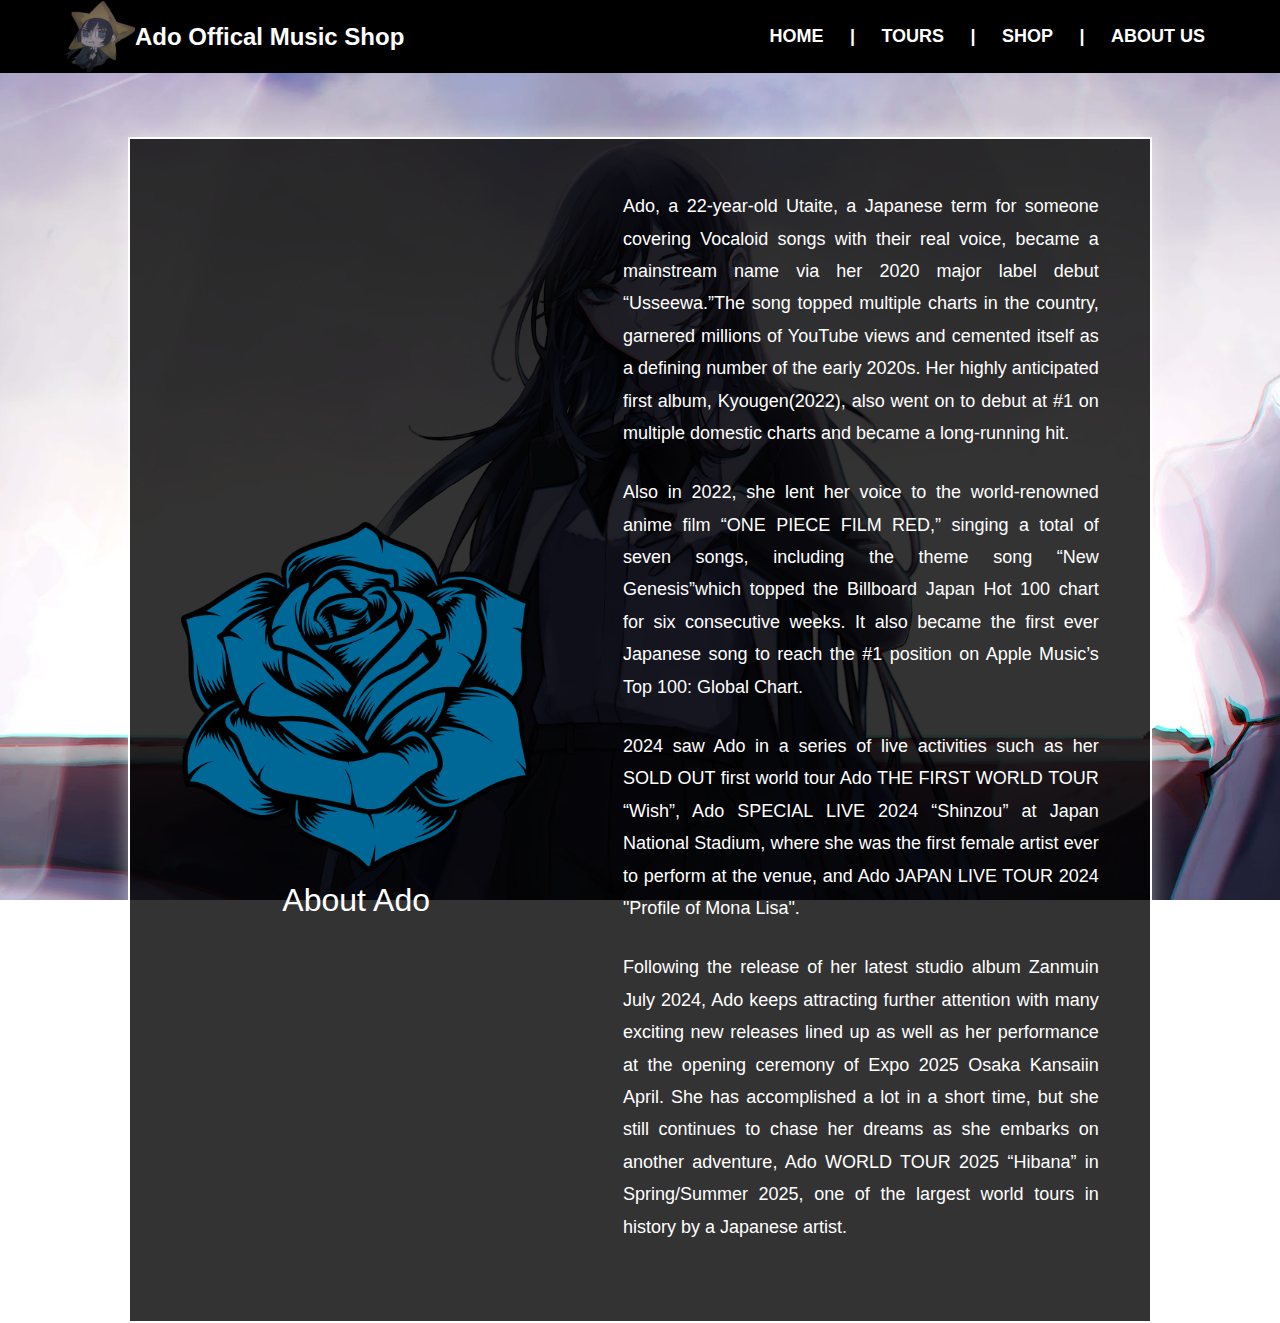
==== About.html @ fec43dc4 "Finished" ====
<!DOCTYPE html>

<html>
    <head>
        <meta charset="utf-8">
        <meta http-equiv="X-UA-Compatible" content="IE=edge">
        <title></title>
        <meta name="description" content="">
        <meta name="viewport" content="width=device-width, initial-scale=1">
        <title>Ado Offical Website Shop</title>
        <link rel="stylesheet" href="HUHH.css">
    </head>
    <body id="body_AboutUs" class="">

        <div class="header_background">
            <a href="Index.html"><h1><img src="./Videos&Images/Logo.png" width="71" height="71">Ado Offical Music Shop</h1></a>
            <nav class="nav">
                <ul>
                    <li class="nav-bar" ><a href="Index.html">Home</a></li>
                    <li class="nav-bar">|</li>
                    <li class="nav-bar"><a href="WorldTour.html">Tours</a></li>
                    <li class="nav-bar">|</li>
                    <li class="nav-bar"><a href="Shop.html">Shop</a></li>
                    <li class="nav-bar">|</li>
                    <li class="nav-bar"><a href="About.html">About Us</a></li>
                </ul>
        </div>

        <div id="about">
            <div id="about_img_title">
                <img src="./Videos&Images/rose.png" width="350" height="350">
                <p>About Ado</p>
            </div>
            <div id="description">
                <p>Ado, a 22-year-old Utaite, a Japanese term for someone covering Vocaloid songs with their real voice, became a mainstream name via her 2020 major label debut “Usseewa.”The song topped multiple charts in the country, garnered millions of YouTube views and cemented itself as a defining number of the early 2020s. Her highly anticipated first album, Kyougen(2022), also went on to debut at #1 on multiple domestic charts and became a long-running hit.</p>

                <p>Also in 2022, she lent her voice to the world-renowned anime film “ONE PIECE FILM RED,” singing a total of seven songs, including the theme song “New Genesis”which topped the Billboard Japan Hot 100 chart for six consecutive weeks. It also became the first ever Japanese song to reach the #1 position on Apple Music’s Top 100: Global Chart.</p>
                
                <p>2024 saw Ado in a series of live activities such as her SOLD OUT first world tour Ado THE FIRST WORLD TOUR “Wish”, Ado SPECIAL LIVE 2024 “Shinzou” at Japan National Stadium, where she was the first female artist ever to perform at the venue, and Ado JAPAN LIVE TOUR 2024 "Profile of Mona Lisa".</p>
                
                <p>Following the release of her latest studio album Zanmuin July 2024, Ado keeps attracting further attention with many exciting new releases lined up as well as her performance at the opening ceremony of Expo 2025 Osaka Kansaiin April. She has accomplished a lot in a short time, but she still continues to chase her dreams as she embarks on another adventure, Ado WORLD TOUR 2025 “Hibana” in Spring/Summer 2025, one of the largest world tours in history by a Japanese artist.</p>
            </div>
        </div>
    </body>
---- HUHH.css ----
.body_Home{
    background-image: url('./Videos&Images/Home_background.webp');
    background-size: cover;
    background-repeat: no-repeat;
    background-attachment: fixed;
    background-position: center;
}



*{
    margin: 0;
    padding: 0;
    font-family: sans-serif;
    box-sizing: border-box;
    text-decoration: none;
}

h1 {
    display: flex;
    font-size: 24px;
    font-weight: bold;
    color: white;
    align-items: center;
    text-decoration: none;
}

.header_background{
    padding: 1px 5%;
    display: flex;
    justify-content: space-between;
    align-items: center;
    top: 0;
    position: sticky;
    z-index: 1000;
    background-color: black;
    margin-bottom: 5%;
    text-decoration: none;
}

.nav{
    display: flex;
    justify-content: right;
}

.nav-bar{
    display: inline-block;
    justify-content: right;
    padding: 5px;
    padding-inline: 10px;
    margin: 1px;
    font-size: large;
    font-weight: bolder;
    color: white;
    text-transform: uppercase;
}

.nav-bar a{
    font-size: large;
    font-weight: bolder;
    color: white;
    text-decoration: none;
}
.nav-bar :hover{
    color: #56caff;
}


/* Home CSS */
.video{
    text-align: center;
}

.video video{
    display: block; /* Ensures no extra inline spacing */
    width: 100%; /* Fits the video's width dynamically */
    max-width: 1280px; /* Matches the video's dimensions */
    height: auto; /* Maintains the aspect ratio */
    border: 10px solid #17152a; /* Defines the border */
    box-sizing: border-box; /* Includes the border in the total size */
    margin: 0 auto; /* Centers the video container */
}

.container{
    display: flex;
    margin-top: 10%;
    flex-direction: row;
    justify-content: center;
}
h2{
    text-align: center;
    padding-top:5%;
    padding-bottom: 5%;
    font-weight: bolder;
}

.whats-new{
    border-top-style: solid;
    border-top-color: #6c5cff;
    color: white;
    justify-content: flex-start;
    background-color: rgb(0, 0, 0);
    margin-inline: 3%;
    padding-inline: 3%;
    width: 25%;
}

.New-Releases{
    border-top-style: solid;
    border-top-color: #6c5cff;
    background-color: #17152a;
    color: white;
    padding-inline: 5%; 
}

.news_topic{
    font-family: 'Times New Roman', Times, serif;
    font-size:x-large;
    padding-top: 5%;
    padding-bottom: 5%;
}

.news_date{
    font-weight: bold;
    font-size:x-large;
    padding-top: 5%;
    padding-bottom: 5%;
    border-top-style: solid;
    border-top-color: #6c5cff;
}

.top_music{
    flex-direction: row;
    display: flex;
    justify-content: space-between;
    justify-content: center;
    border-top-style: solid;
    border-top-color: #6c5cff;
    padding-top: 5%;
    padding-bottom: 5%;
}

.music_title{
    font-size: x-large;
    text-align: center;
}

.top_music_videos{
    margin-left: 5%;
}

footer{
    display: flex;
    padding-top: 2%;
    margin-top: 5%;
    background-color: rgb(0, 0, 0);
    padding-left: 10%;
    justify-content: center;
}

.footer_img{
    display: flex;
    padding-left: 10%;
}

.social_media {
    display: flex;
    flex-direction: column; /* Arrange each social media link in a column */
    align-items: flex-start;
    background-color: black;
    padding: 2%;
    margin: 0 auto;
    width: 30%; /* Adjust width as needed */
}

.social_media_links {
    display: flex; /* Arrange image and text in a row */
    align-items: center; /* Vertically align image and text */
    margin-bottom: 15px; /* Space between each social media link */
    gap: 10px; /* Space between the image and the text */
    padding-bottom: 20px;
}

.social_media_links img {
    padding-right: 5px;
    width: 55px;
    height: 50px;
}

.social_media_links a {
    display: flex;
    color: white;
    font-size: 1rem;
    font-weight: bold;
    font-family: 'Times New Roman', Times, serif;
    margin: 0;
    align-items: center;
    line-height: 1.2;
}

/* Shop CSS */
#body_Shop{
    background-image: url(./Videos&Images/Store_background.png);
    background-size: cover;
    background-repeat: no-repeat;
    background-attachment: fixed;
    background-position: center;
}

.Shopping_cart{
    display: flex;
    background-color: transparent;
    border: none;
    align-items: center;
}

.container-fluid{
    overflow: hidden; /* Keeps blur inside the container */
    backdrop-filter: blur(10px); /* Applies blur to the background */
    background-color: rgba(120, 120, 120, 0.3);
    padding-top: 5%;
}

.row{
    display: flex;
    margin-bottom: 10%;
    flex-direction: row;
    justify-content: center;
    justify-content: space-evenly;
}

.item{
    display: flex;
    justify-content: center;
}

#product-cards {
    margin-top: 30%;
    padding: 5% 10%;
}

.row-cols-md-4 {
    /* Change to 3 columns instead of 4 */
    grid-template-columns: repeat(3, 1fr);
}

.card {
    /* Add some styling to make cards look neat */
    border: 1px solid #e0e0e0;
    border-radius: 10px;
    box-shadow: 0 4px 6px rgba(0, 0, 0, 0.1);
    transition: transform 0.3s ease;

}

.card:hover {
    transform: scale(1.05);
    box-shadow: 5px 0 50px #008cff;
    text-wrap:wrap;
}


.card-img-top {
    height: 300px;
    object-fit: cover;
    border-top-left-radius: 10px;
    border-top-right-radius: 10px;
}

.card-body {
    display: flex;
    flex-direction: column;
    padding: 10px;
}

.shop-item-title {
    display: flex;
    justify-content: center;
    max-width: 75ch;
    font-weight: bold;
    margin-bottom: 10px;
    text-align: center;
    color: white;
    text-wrap:wrap;
    word-break: break-word;
    overflow-wrap: break-word;
}

.shop-item-price {
    text-align: center;
    font-size: 1.2rem;
    color: #ffffff;
    margin-bottom: 15px;
}

.shop-item-button {
    margin-top: auto;
    background-color: #ffc107;
    border-color: #000000;
    color: black;
    width: 100%;
    margin-right: 4%;
    transition: background-color 1s ease;
}

.shop-item-button:hover {
    background-color: #ffca28;
}

.content-section{
    overflow: hidden; /* Keeps blur inside the container */
    backdrop-filter: blur(10px); /* Applies blur to the background */
    background-color: rgba(120, 120, 120, 0.3);
    color: white;
    flex-direction: column;
}

h3{
    text-decoration: underline;
    text-align: center;
    margin-bottom: 7%;
}

 .btn-purchase{
   text-align: center;
   margin: auto;
   padding: 2%;
   width: 50%;
 }

 #shopping-cart{
   padding: 5% 5%;
 }

.table-cart{
    border-bottom-color: #eee;
    border-bottom-style: solid;
    border-width: 1px;
    margin-bottom: 25px;
}

 .cart-total{
   text-align: right;
   font-size: 1.3rem;
 }

.up-icon{
   color: black;
   position: fixed;
   float: right;
   z-index: 1;
   left: 95%;
   top: 85%;
   font-size: 2rem;
 }


/* World Tour CSS */
#body_worldtour{
    background-image:url('./Videos&Images/Tour_background.png');
    background-size: cover;
    background-repeat: no-repeat;
    background-attachment:fixed;
}


.Title{
    display: flex;
    overflow: hidden; /* Keeps blur inside the container */
    backdrop-filter: blur(7px); /* Applies blur to the background */
    background-color: #0f0f0f80;
    box-shadow: 50px 0 2000px #e0595980;
    flex-direction: column;
    margin-top: 50%;
    font-size: xx-large;
    justify-content: center;
    align-items: center;
    color: white;
}

h6{
    font-size: 90px;
    padding-bottom: 15%;
}

.blur_table{
    overflow: hidden; /* Keeps blur inside the container */
    backdrop-filter: blur(7px); /* Applies blur to the background */
    background-color: #0f0f0f80;
    color: white;
}

table {
    width: 100%;
    border-collapse: collapse;
    font-family: Arial, sans-serif;
  }
  
  thead th {
    background-color: #333;
    color: #fff;
    padding: 10px;
    text-align: left;
  }
  
  tbody td {
    border-bottom: 1px solid #ddd;
    padding: 10px;
  }
  
  a {
    color: #0077b6;
    text-decoration: none;
  }
  
  a:hover {
    text-decoration: underline;
  }
  
  .sold-out {
    background-color: #ccc;
    color: #666;
    padding: 5px 10px;
    border-radius: 4px;
  }


/* About Us CSS*/
#body_AboutUs{
    background-image: url(./Videos&Images/About_background.jpg);
    background-size: cover;
    background-repeat: no-repeat;
    background-attachment:fixed;
    background-position: center;
}

#about{
    padding:4%;
    display: flex;    
    flex-direction: row;
    color: white;
    align-items: center;
    border: 2px solid white;
    margin-inline: 10%;
    background-color: rgba(0, 0, 0, 0.8);
    box-shadow: 0px 0px 20px rgba(255, 255, 255, 0.5);
}

#about_img_title{
    display: flex;
    align-items: center;
    flex-direction: column;
    text-align: center;
    font-family: 'Times New Roman', Times, serif;
    font-size: 2rem;
    color: white;
    margin-bottom: 20px;
    padding-right: 10%;
}

#about_img_title img {
    margin-bottom: 10px;
}

#description {
    display: flex;
    flex-direction: column;
    font-family: Arial, sans-serif;
    font-size: 1rem;
    line-height: 1.8;
    text-align: justify;
    margin: 0;
    color: white;
    font-size: large;
}

#description p {
    margin-bottom: 1.5em;
}
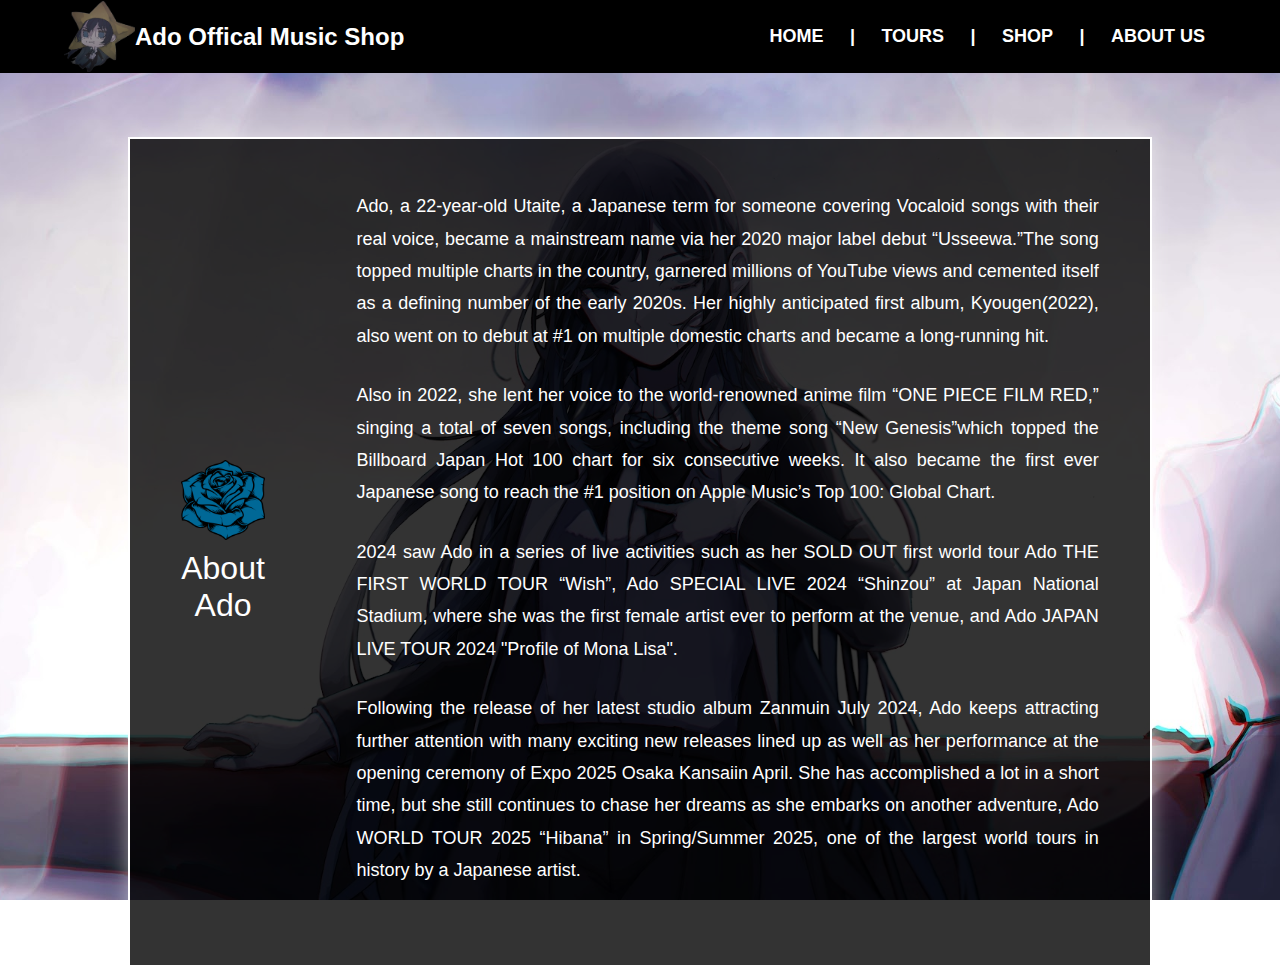
==== commit 175b2cdf: "Updated About.html for errors from HTML Checker" ====
--- a/About.html
+++ b/About.html
@@ -1,10 +1,9 @@
 <!DOCTYPE html>
 
-<html>
+<html lang="en">
     <head>
         <meta charset="utf-8">
         <meta http-equiv="X-UA-Compatible" content="IE=edge">
-        <title></title>
         <meta name="description" content="">
         <meta name="viewport" content="width=device-width, initial-scale=1">
         <title>Ado Offical Website Shop</title>
@@ -13,7 +12,7 @@
     <body id="body_AboutUs" class="">
 
         <div class="header_background">
-            <a href="Index.html"><h1><img src="./Videos&Images/Logo.png" width="71" height="71">Ado Offical Music Shop</h1></a>
+            <a href="Index.html"><h1><img src="./Videos&Images/Logo.png" width="71" height="71" alt="">Ado Offical Music Shop</h1></a>
             <nav class="nav">
                 <ul>
                     <li class="nav-bar" ><a href="Index.html">Home</a></li>
@@ -24,11 +23,12 @@
                     <li class="nav-bar">|</li>
                     <li class="nav-bar"><a href="About.html">About Us</a></li>
                 </ul>
+            </nav>
         </div>
 
         <div id="about">
             <div id="about_img_title">
-                <img src="./Videos&Images/rose.png" width="350" height="350">
+                <img src="./Videos&Images/rose.png" width="350" height="350" alt="">
                 <p>About Ado</p>
             </div>
             <div id="description">
--- a/HUHH.css
+++ b/HUHH.css
@@ -477,3 +477,183 @@
 #description p {
     margin-bottom: 1.5em;
 }
+
+/* Responsive Design */
+/* Responsive Design Additions */
+
+/* General Responsive Adjustments */
+@media screen and (max-width: 1200px) {
+    .header_background {
+        flex-direction: column;
+        padding: 10px;
+    }
+
+    h1 {
+        font-size: 20px;
+        margin-bottom: 10px;
+    }
+
+    .nav {
+        flex-wrap: wrap;
+        justify-content: center;
+    }
+
+    .nav-bar {
+        margin: 5px;
+        padding: 5px;
+    }
+}
+
+/* Responsive Adjustments for Home Page */
+@media screen and (max-width: 992px) {
+    .container {
+        flex-direction: column;
+        align-items: center;
+    }
+
+    .whats-new, .New-Releases {
+        width: 90%;
+        margin: 10px auto;
+        padding: 15px;
+    }
+
+    .top_music {
+        flex-wrap: wrap;
+        justify-content: center;
+    }
+
+    .top_music div {
+        margin: 10px;
+        text-align: center;
+    }
+
+    .top_music img {
+        max-width: 250px;
+        height: auto;
+    }
+
+    .social_media {
+        width: 90%;
+        align-items: center;
+    }
+
+    .social_media_links {
+        width: 100%;
+        justify-content: center;
+    }
+}
+
+/* Responsive Adjustments for Shop Page */
+@media screen and (max-width: 768px) {
+    #product-cards {
+        margin-top: 10%;
+        padding: 5%;
+    }
+
+    .row {
+        flex-direction: column;
+        align-items: center;
+    }
+
+    .item {
+        width: 90%;
+        margin-bottom: 20px;
+    }
+
+    .card {
+        width: 100%;
+        max-width: 350px;
+    }
+
+    .card-img-top {
+        height: 250px;
+    }
+
+    .shop-item-title {
+        font-size: 1rem;
+    }
+
+    .shop-item-price {
+        font-size: 1rem;
+    }
+}
+
+/* Responsive Adjustments for World Tour Page */
+@media screen and (max-width: 768px) {
+    .Title h6 {
+        font-size: 50px;
+    }
+
+    table {
+        font-size: 0.8rem;
+    }
+
+    table td, table th {
+        padding: 5px;
+    }
+}
+
+/* Responsive Adjustments for About Page */
+@media screen and (max-width: 992px) {
+    #about {
+        flex-direction: column;
+        margin-inline: 5%;
+        padding: 2%;
+    }
+
+    #about_img_title {
+        margin-bottom: 20px;
+        padding-right: 0;
+    }
+
+    #about_img_title img {
+        max-width: 250px;
+        height: auto;
+    }
+
+    #description {
+        text-align: left;
+        font-size: 0.9rem;
+    }
+}
+
+/* Responsive Typography */
+@media screen and (max-width: 576px) {
+    body {
+        font-size: 14px;
+    }
+
+    h1 {
+        font-size: 18px;
+    }
+
+    h2 {
+        font-size: 1.5rem;
+    }
+
+    .nav-bar {
+        font-size: medium;
+    }
+}
+
+/* Responsive Images */
+img {
+    max-width: 100%;
+    height: auto;
+}
+
+/* Flexible Video */
+.video video {
+    width: 100%;
+    max-width: 100%;
+    height: auto;
+}
+
+/* Flexible Containers */
+.container-fluid, .container {
+    width: 100%;
+    padding-right: 15px;
+    padding-left: 15px;
+    margin-right: auto;
+    margin-left: auto;
+}